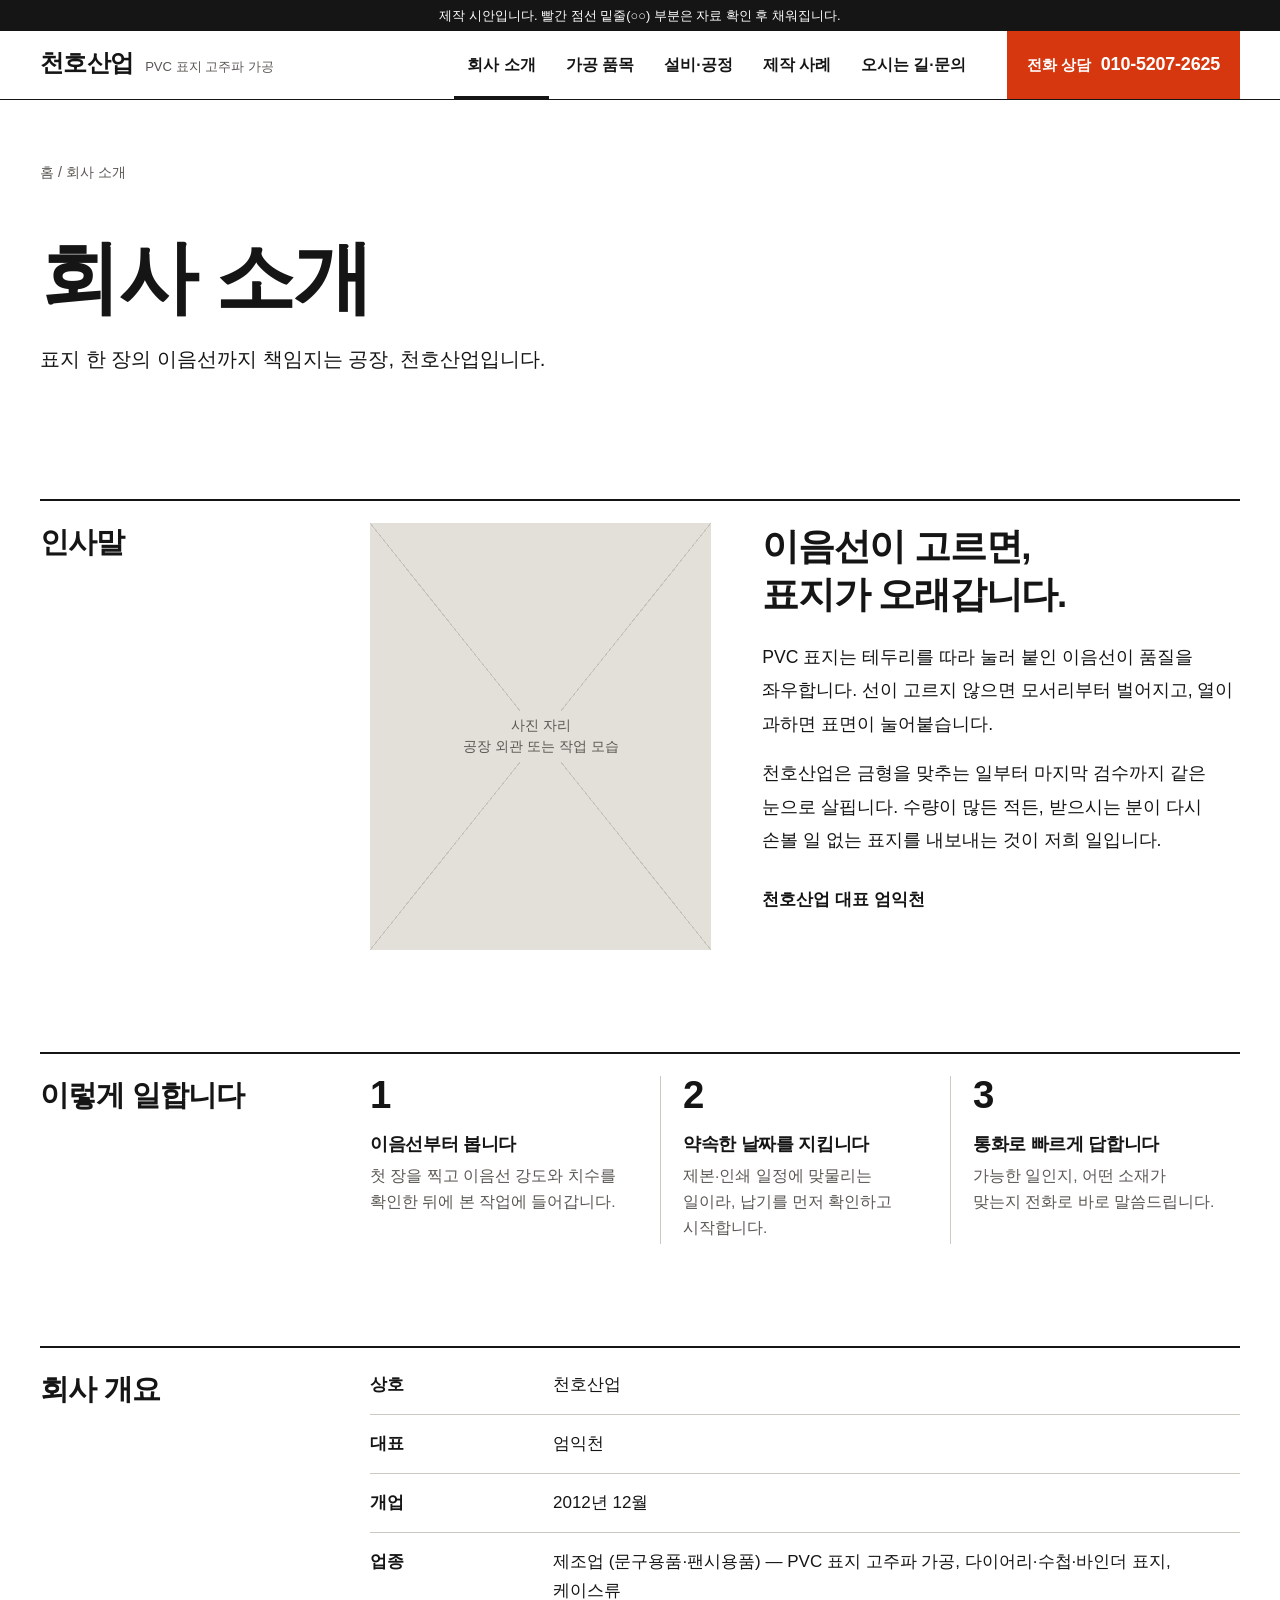
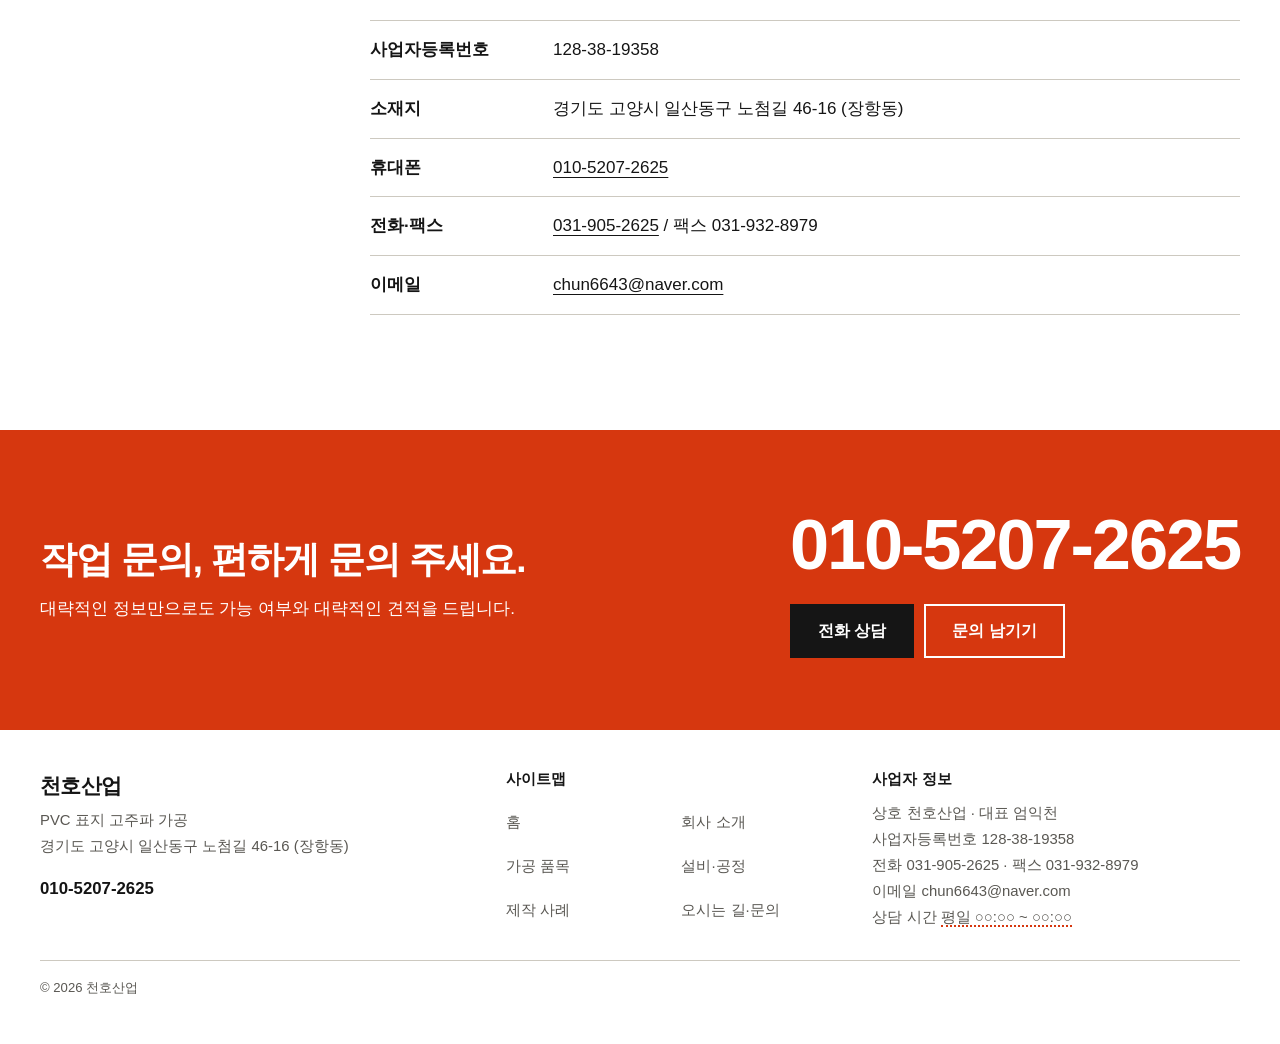
==== about.html @ 2a94d478 "Add files via upload" ====
<!DOCTYPE html>
<html lang="ko">
<head>
<meta charset="utf-8">
<meta name="viewport" content="width=device-width, initial-scale=1">
<title>회사 소개 · 천호산업</title>
<meta name="description" content="표지 한 장의 이음선까지 책임지는 PVC 표지 고주파 가공 공장, 천호산업을 소개합니다.">
<meta property="og:title" content="회사 소개 · 천호산업">
<meta property="og:description" content="표지 한 장의 이음선까지 책임지는 PVC 표지 고주파 가공 공장, 천호산업을 소개합니다.">
<meta property="og:type" content="website">
<link rel="icon" href="data:image/svg+xml,%3Csvg%20xmlns%3D%22http%3A//www.w3.org/2000/svg%22%20viewBox%3D%220%200%2040%2040%22%3E%3Crect%20x%3D%225%22%20y%3D%222%22%20width%3D%2230%22%20height%3D%2236%22%20rx%3D%224%22%20fill%3D%22%231f2f4f%22/%3E%3Crect%20x%3D%229%22%20y%3D%226%22%20width%3D%2222%22%20height%3D%2228%22%20rx%3D%221.5%22%20fill%3D%22none%22%20stroke%3D%22%23ffffff%22%20stroke-opacity%3D%22.55%22%20stroke-width%3D%221.5%22/%3E%3C/svg%3E">
<link rel="stylesheet" href="style.css">
<link rel="canonical" href="https://www.cheonho-ind.kr/about.html">
<meta name="robots" content="index,follow,max-image-preview:large">
<meta property="og:url" content="https://www.cheonho-ind.kr/about.html">
<meta property="og:site_name" content="천호산업">
<meta property="og:locale" content="ko_KR">
<meta property="og:image" content="https://www.cheonho-ind.kr/images/workshop.jpg">
<meta property="og:image:width" content="1456">
<meta property="og:image:height" content="819">
<meta name="twitter:card" content="summary_large_image">
<script type="application/ld+json">{"@context": "https://schema.org", "@graph": [{"@type": "BreadcrumbList", "itemListElement": [{"@type": "ListItem", "position": 1, "name": "홈", "item": "https://www.cheonho-ind.kr/"}, {"@type": "ListItem", "position": 2, "name": "회사 소개", "item": "https://www.cheonho-ind.kr/about.html"}]}]}</script>
</head>
<body>
<!-- 납품 전 삭제: 시안 안내 띠 -->
<div class="draft-strip">제작 시안입니다. 빨간 점선 밑줄(○○) 부분은 자료 확인 후 채워집니다.</div>
<header class="site-header">
  <div class="wrap hd">
    <a class="brand" href="index.html" aria-label="천호산업 홈으로"><span class="brand-name">천호산업</span><span class="brand-sub">PVC 표지 고주파 가공</span></a>
    <nav id="gnb" class="gnb" aria-label="주 메뉴"><ul><li><a href="about.html" aria-current="page">회사 소개</a></li><li><a href="products.html">가공 품목</a></li><li><a href="process.html">설비·공정</a></li><li><a href="works.html">제작 사례</a></li><li><a href="contact.html">오시는 길·문의</a></li></ul></nav>
    <a class="hd-call" href="tel:01052072625"><span>전화 상담</span><b>010-5207-2625</b></a>
    <button class="nav-toggle" type="button" aria-expanded="false" aria-controls="gnb" aria-label="메뉴 열기"><span></span><span></span><span></span></button>
  </div>
</header>
<main>
<section class="page-head">
  <div class="wrap">
    <p class="crumb"><a href="index.html">홈</a> / 회사 소개</p>
    <h1>회사 소개</h1>
    <p class="lead">표지 한 장의 이음선까지 책임지는 공장, 천호산업입니다.</p>
  </div>
</section>
<section class="sec">
  <div class="wrap sec-grid">
    <div class="sec-side"><h2>인사말</h2></div>
    <div class="sec-main">
      <div class="split">
        <!-- 교체: 공장 외관 또는 작업 모습 사진 1장 (가로 1200px 이상, 세로형 권장) -->
<div class="fpo tall" role="img" aria-label="공장 외관 또는 작업 모습 (사진 준비 중)"><span>사진 자리<br>공장 외관 또는 작업 모습</span></div>
        <div class="greet">
          <h3>이음선이 고르면,<br>표지가 오래갑니다.</h3>
          <div class="body">
            <p>PVC 표지는 테두리를 따라 눌러 붙인 이음선이 품질을 좌우합니다. 선이 고르지 않으면 모서리부터 벌어지고, 열이 과하면 표면이 눌어붙습니다.</p>
            <p>천호산업은 금형을 맞추는 일부터 마지막 검수까지 같은 눈으로 살핍니다. 수량이 많든 적든, 받으시는 분이 다시 손볼 일 없는 표지를 내보내는 것이 저희 일입니다.</p>
          </div>
          <p class="sign">천호산업 대표 엄익천</p>
        </div>
      </div>
    </div>
  </div>
</section>
<section class="sec">
  <div class="wrap sec-grid">
    <div class="sec-side"><h2>이렇게 일합니다</h2></div>
    <div class="sec-main">
      <ol class="cols three">
        <li><span class="no">1</span><h3>이음선부터 봅니다</h3><p>첫 장을 찍고 이음선 강도와 치수를 확인한 뒤에 본 작업에 들어갑니다.</p></li>
        <li><span class="no">2</span><h3>약속한 날짜를 지킵니다</h3><p>제본·인쇄 일정에 맞물리는 일이라, 납기를 먼저 확인하고 시작합니다.</p></li>
        <li><span class="no">3</span><h3>통화로 빠르게 답합니다</h3><p>가능한 일인지, 어떤 소재가 맞는지 전화로 바로 말씀드립니다.</p></li>
      </ol>
    </div>
  </div>
</section>
<section class="sec">
  <div class="wrap sec-grid">
    <div class="sec-side"><h2>회사 개요</h2></div>
    <div class="sec-main">
      <!-- 연혁 자료를 받으면 이 표 아래에 추가 -->
      <dl class="spec">
        <dt>상호</dt><dd>천호산업</dd>
        <dt>대표</dt><dd>엄익천</dd>
        <dt>개업</dt><dd>2012년 12월</dd>
        <dt>업종</dt><dd>제조업 (문구용품·팬시용품) — PVC 표지 고주파 가공, 다이어리·수첩·바인더 표지, 케이스류</dd>
        <dt>사업자등록번호</dt><dd>128-38-19358</dd>
        <dt>소재지</dt><dd>경기도 고양시 일산동구 노첨길 46-16 (장항동)</dd>
        <dt>휴대폰</dt><dd><a href="tel:01052072625">010-5207-2625</a></dd>
        <dt>전화·팩스</dt><dd><a href="tel:0319052625">031-905-2625</a> / 팩스 031-932-8979</dd>
        <dt>이메일</dt><dd><a href="mailto:chun6643@naver.com">chun6643@naver.com</a></dd>
      </dl>
    </div>
  </div>
</section>
</main>
<section class="cta" aria-labelledby="cta-h">
  <div class="wrap cta-in">
    <div>
      <h2 id="cta-h">작업 문의, 편하게 문의 주세요.</h2>
      <p>대략적인 정보만으로도 가능 여부와 대략적인 견적을 드립니다.</p>
    </div>
    <div>
      <a class="cta-tel" href="tel:01052072625">010-5207-2625</a>
      <div class="cta-sub">
        <a class="btn btn-ink" href="tel:01052072625">전화 상담</a>
        <a class="btn" href="contact.html#inquiry">문의 남기기</a>
      </div>
    </div>
  </div>
</section>
<footer class="site-footer">
  <div class="wrap">
    <div class="ft">
      <div>
        <p class="ft-name">천호산업</p>
        <p>PVC 표지 고주파 가공<br>경기도 고양시 일산동구 노첨길 46-16 (장항동)</p>
        <p><a class="ft-tel" href="tel:01052072625">010-5207-2625</a></p>
      </div>
      <div>
        <h2>사이트맵</h2>
        <nav class="ft-map" aria-label="사이트맵"><a href="index.html">홈</a><a href="about.html">회사 소개</a><a href="products.html">가공 품목</a><a href="process.html">설비·공정</a><a href="works.html">제작 사례</a><a href="contact.html">오시는 길·문의</a></nav>
      </div>
      <div>
        <h2>사업자 정보</h2>
        <!-- 교체: 상담 시간 -->
        <p>상호 천호산업 · 대표 엄익천<br>사업자등록번호 128-38-19358<br>전화 031-905-2625 · 팩스 031-932-8979<br>이메일 chun6643@naver.com<br>상담 시간 <span class="tbd">평일 ○○:○○ ~ ○○:○○</span></p>
      </div>
    </div>
    <p class="ft-copy">© 2026 천호산업</p>
  </div>
</footer>
<a class="callbar" href="tel:01052072625">전화 상담 <b>010-5207-2625</b></a>
<script src="script.js"></script>
</body>
</html>
---- style.css ----
/* 천호산업 — 공통 스타일 (2차 디자인)
   콘셉트: 표지 견본첩. 흰 바탕, 먹색 글자, 주홍색 한 가지, 가는 괘선.
   번짐·그림자·반투명 장식 없음. 글꼴은 fonts/ 폴더에 직접 들어 있습니다 (모두 SIL OFL). */

@font-face{font-family:"Nanum Gothic";src:url("fonts/NanumGothic-Regular.woff2") format("woff2");font-weight:400;font-style:normal;font-display:swap}
@font-face{font-family:"Nanum Gothic";src:url("fonts/NanumGothic-Bold.woff2") format("woff2");font-weight:700;font-style:normal;font-display:swap}
@font-face{font-family:"Nanum Gothic";src:url("fonts/NanumGothic-ExtraBold.woff2") format("woff2");font-weight:800;font-style:normal;font-display:swap}

:root{
  --paper:#ffffff;       /* 바탕: 흰색 */
  --ink:#151515;         /* 글자·괘선: 먹색 */
  --mute:#5a5853;        /* 보조 글자 */
  --hair:#cdc9c0;        /* 가는 구분선 */
  --accent:#d6370f;      /* 포인트: 주홍 (전화·버튼에만) */
  --accent-dark:#b32c0a; /* 작은 글자용 주홍 */
  --fpo:#e2e0d9;         /* 사진 자리 */
  --head:"Nanum Gothic","Apple SD Gothic Neo","Malgun Gothic",sans-serif;
  --body:"Nanum Gothic","Apple SD Gothic Neo","Malgun Gothic",sans-serif;
  --serif:"Nanum Gothic","Apple SD Gothic Neo","Malgun Gothic",sans-serif;
  --wrap:1200px;
}

*,*::before,*::after{box-sizing:border-box}
html{-webkit-text-size-adjust:100%}
body{margin:0;background:var(--paper);color:var(--ink);font:400 1.0625rem/1.75 var(--body);word-break:keep-all;overflow-wrap:break-word;-webkit-font-smoothing:antialiased;font-variant-numeric:tabular-nums}
h1,h2,h3,h4,p,ul,ol,dl,dd,figure{margin:0}
ul,ol{padding:0;list-style:none}
svg{display:block;max-width:100%}
a{color:inherit}
button,input,select,textarea{font:inherit;color:inherit}
:focus-visible{outline:3px solid var(--accent);outline-offset:3px}
.wrap{width:min(100% - 48px,var(--wrap));margin-inline:auto}
.tbd{border-bottom:2px dotted var(--accent)}
.sr{position:absolute;width:1px;height:1px;overflow:hidden;clip:rect(0 0 0 0);white-space:nowrap}
.small{font-size:.92rem;color:var(--mute)}

/* 시안 안내 띠 (납품 전 삭제) */
.draft-strip{background:var(--ink);color:#fff;font-size:.8rem;line-height:1.5;text-align:center;padding:6px 14px}

/* ── 헤더 ── */
.site-header{position:sticky;top:0;z-index:50;background:var(--paper);border-bottom:1px solid var(--ink)}
.hd{display:flex;align-items:stretch;gap:28px;min-height:68px;position:relative}
.brand{display:flex;align-items:baseline;gap:12px;align-self:center;text-decoration:none;margin-right:auto;padding:10px 0}
.brand-name{font:800 1.5rem/1 var(--head);letter-spacing:-.03em}
.brand-sub{font-size:.82rem;color:var(--mute)}
.gnb{display:flex}
.gnb ul{display:flex;gap:4px}
.gnb a{display:flex;align-items:center;height:100%;min-height:46px;padding:0 13px;text-decoration:none;font-weight:700;font-size:.98rem;border-bottom:3px solid transparent;border-top:3px solid transparent}
.gnb a:hover{border-bottom-color:var(--hair)}
.gnb a[aria-current="page"]{border-bottom-color:var(--ink)}
.hd-call{display:flex;align-items:center;gap:10px;padding:0 20px;background:var(--accent);color:#fff;text-decoration:none;font-weight:700;font-size:.95rem}
.hd-call b{font:800 1.12rem/1 var(--head);letter-spacing:-.01em}
.hd-call:hover{background:var(--accent-dark)}
.nav-toggle{display:none;align-self:center;width:48px;height:48px;border:1px solid var(--ink);background:transparent;cursor:pointer;padding:0;align-items:center;justify-content:center;flex-direction:column;gap:5px}
.nav-toggle span{display:block;width:20px;height:2px;background:var(--ink)}

/* ── 버튼: 네모, 단색 ── */
.btn{display:inline-flex;align-items:center;justify-content:center;gap:10px;min-height:54px;padding:0 26px;border:2px solid var(--ink);background:transparent;color:var(--ink);font-weight:700;font-size:1.02rem;line-height:1.2;text-decoration:none;cursor:pointer}
.btn:hover{background:var(--ink);color:#fff}
.btn-accent{background:var(--accent);border-color:var(--accent);color:#fff}
.btn-accent:hover{background:var(--accent-dark);border-color:var(--accent-dark)}
.btn-ink{background:var(--ink);color:#fff}
.btn-ink:hover{background:#000}

/* ── 홈 첫 화면: 큰 글자 + 표지 견본 여섯 장 ── */
.hero{padding:22px 0 0}
.hero-meta{display:flex;justify-content:space-between;gap:16px;font-size:.92rem;color:var(--mute);padding-bottom:12px;border-bottom:1px solid var(--ink)}
.hero h1{font:800 clamp(2.5rem,8.2vw,6.6rem)/1.1 var(--head);letter-spacing:-.03em;margin:clamp(28px,5vw,60px) 0 clamp(28px,4vw,52px)}
.hero-row{display:grid;grid-template-columns:7fr 5fr;gap:32px 56px;align-items:end;padding-bottom:clamp(40px,5vw,64px)}
.hero .lead{font-size:clamp(1.08rem,1.6vw,1.3rem);line-height:1.7;max-width:31em}
.hero-actions{display:flex;flex-wrap:wrap;gap:10px}
.hero-note{margin-top:12px;font-size:.92rem;color:var(--mute)}
.hero-photo{margin:0 0 clamp(28px,4vw,48px)}
.hero-photo img{display:block;width:100%;height:auto;aspect-ratio:2/1;object-fit:cover;object-position:50% 55%;background:var(--fpo)}
.covers{display:grid;grid-template-columns:repeat(6,minmax(0,1fr));gap:clamp(10px,1.6vw,22px);padding-bottom:22px}
.covers a{display:block;text-decoration:none}
.cv{display:block;position:relative;aspect-ratio:3/4;border-radius:8px;background:var(--c)}
.cv::before{content:"";position:absolute;inset:10px;border:1px solid var(--seam,rgba(255,255,255,.26));border-radius:3px}
.cv.spine::after{content:"";position:absolute;left:17%;top:0;bottom:0;border-left:1px solid var(--seam,rgba(255,255,255,.26))}
.covers a:hover .cv{outline:2px solid var(--ink);outline-offset:4px}
.cv-name{display:block;margin-top:12px;font-weight:700;font-size:.95rem;line-height:1.4}
.c-navy{--c:#1f2f4f}.c-wine{--c:#6a1f2b}.c-green{--c:#1f4a3a}.c-black{--c:#1c1c1c}.c-brown{--c:#6b4a2f}
.c-grey{--c:#b7bbbd;--seam:rgba(0,0,0,.28)}
.c-clear{--c:#e9e8e2;--seam:rgba(0,0,0,.28);box-shadow:inset 0 0 0 1px #9f9c94}
.c-ochre{--c:#b8892b;--seam:rgba(0,0,0,.28)}

/* 숫자 네 칸 */
.facts{display:grid;grid-template-columns:repeat(4,1fr);border-top:2px solid var(--ink);border-bottom:1px solid var(--ink)}
.facts div{padding:22px 24px 24px 0}
.facts div + div{padding-left:24px;border-left:1px solid var(--hair)}
.facts dt{font-size:.92rem;color:var(--mute)}
.facts dd{font:800 clamp(1.7rem,3vw,2.5rem)/1.2 var(--head);letter-spacing:-.03em;margin-top:6px}

/* ── 구역: 왼쪽에 제목, 오른쪽에 내용 ── */
.sec{padding:clamp(56px,8vw,104px) 0 0}
.sec:last-of-type{padding-bottom:clamp(64px,9vw,120px)}
.sec-grid{display:grid;grid-template-columns:3fr 9fr;gap:24px 40px;border-top:2px solid var(--ink);padding-top:22px}
.sec-side h2{font:800 clamp(1.45rem,2.3vw,1.9rem)/1.3 var(--head);letter-spacing:-.03em}
.sec-side p{margin-top:10px;color:var(--mute);font-size:.96rem;max-width:18em}
.sec-main{min-width:0}

/* 목차처럼 생긴 링크 목록 */
.index li{border-bottom:1px solid var(--hair)}
.index a{display:grid;grid-template-columns:3.2rem minmax(0,1fr) minmax(0,1.6fr) 2rem;gap:8px 20px;align-items:baseline;padding:22px 0;text-decoration:none}
.index li:first-child a{padding-top:0}
.index .no{color:var(--mute);font-size:.95rem}
.index .t{font:800 clamp(1.35rem,2.4vw,1.9rem)/1.25 var(--head);letter-spacing:-.03em}
.index .d{color:var(--mute);font-size:.98rem}
.index .go{text-align:right;font-size:1.2rem}
.index a:hover .t{color:var(--accent-dark)}
.index a:hover .go{color:var(--accent-dark)}

/* 두 칸짜리 줄 목록 (이름 | 설명) */
.pairs li{display:grid;grid-template-columns:minmax(0,1fr) minmax(0,1.6fr);gap:6px 20px;padding:18px 0;border-bottom:1px solid var(--hair)}
.pairs li:first-child{padding-top:0}
.pairs b{font:800 1.18rem/1.4 var(--head);letter-spacing:-.02em}
.pairs span{color:var(--mute)}

/* 번호 붙은 칸 (진행 순서 등) */
.cols{display:grid;grid-template-columns:repeat(4,minmax(0,1fr));gap:0}
.cols.three{grid-template-columns:repeat(3,minmax(0,1fr))}
.cols li{padding:0 22px 4px 0}
.cols li + li{padding-left:22px;border-left:1px solid var(--hair)}
.cols .no{display:block;font:800 2.4rem/1 var(--head);letter-spacing:-.04em}
.cols h3{font:800 1.15rem/1.35 var(--head);letter-spacing:-.02em;margin:18px 0 6px}
.cols p{color:var(--mute);font-size:.97rem;line-height:1.65}

/* 번호 붙은 줄 (작업 순서) */
.rows li{display:grid;grid-template-columns:3.6rem minmax(0,1fr) minmax(0,1.6fr);gap:6px 20px;align-items:baseline;padding:18px 0;border-bottom:1px solid var(--hair)}
.rows li:first-child{padding-top:0}
.rows .no{font:800 1.5rem/1 var(--head);letter-spacing:-.03em}
.rows h3{font:800 1.18rem/1.4 var(--head);letter-spacing:-.02em}
.rows p{color:var(--mute)}

/* ── 전화 상담 띠 ── */
.cta{background:var(--accent);color:#fff}
.cta-in{display:grid;grid-template-columns:minmax(0,1fr) auto;gap:24px 56px;align-items:center;padding:clamp(44px,6vw,72px) 0}
.cta h2{font:800 clamp(1.5rem,3vw,2.3rem)/1.3 var(--head);letter-spacing:-.03em}
.cta p{margin-top:10px;max-width:30em}
.cta-tel{display:block;font:800 clamp(2.3rem,6vw,4.4rem)/1.1 var(--head);letter-spacing:-.03em;color:#fff;text-decoration:none;white-space:nowrap;padding:4px 0}
.cta-tel:hover{text-decoration:underline;text-underline-offset:8px;text-decoration-thickness:3px}
.cta-sub{display:flex;flex-wrap:wrap;gap:10px;margin-top:16px}
.cta .btn{border-color:#fff;color:#fff}
.cta .btn:hover{background:#fff;color:var(--accent-dark)}
.cta .btn-ink{background:var(--ink);border-color:var(--ink);color:#fff}
.cta .btn-ink:hover{background:#000;border-color:#000;color:#fff}

/* ── 푸터 ── */
.site-footer{padding:36px 0 44px;font-size:.93rem;color:var(--mute)}
.ft{display:grid;grid-template-columns:1.3fr 1fr 1.1fr;gap:32px}
.ft-name{font:800 1.3rem/1.2 var(--head);letter-spacing:-.03em;color:var(--ink)}
.ft h2{font-size:.93rem;font-weight:700;color:var(--ink);margin-bottom:8px}
.ft p{margin-top:8px}
.ft a{text-decoration:none}
.ft a:hover{color:var(--ink);text-decoration:underline;text-underline-offset:4px}
.ft-map{display:grid;grid-template-columns:1fr 1fr;gap:0 16px}
.ft-map a{display:flex;align-items:center;min-height:44px}
.ft-tel{display:inline-flex;align-items:center;min-height:44px;font-weight:700;font-size:1.05rem;color:var(--ink)}
.ft-copy{margin-top:28px;padding-top:16px;border-top:1px solid var(--hair);font-size:.82rem}
.callbar{display:none}

/* ── 하위 페이지 머리 ── */
.page-head{padding:clamp(28px,4vw,48px) 0 clamp(8px,2vw,20px)}
.crumb{font-size:.9rem;color:var(--mute)}
.crumb a{text-decoration:none;display:inline-block;padding:12px 0}
.crumb a:hover{text-decoration:underline}
.page-head h1{font:800 clamp(2.4rem,6.6vw,5rem)/1.12 var(--head);letter-spacing:-.03em;margin:clamp(12px,3vw,36px) 0 18px}
.page-head .lead{font-size:clamp(1.08rem,1.6vw,1.3rem);max-width:30em}

/* ── 사진 자리 (실제 사진으로 교체) ── */
.fpo{position:relative;display:grid;place-items:center;aspect-ratio:4/3;background-color:var(--fpo);color:var(--mute);font-size:.9rem;text-align:center;
  background-image:
    linear-gradient(to top right,transparent calc(50% - .5px),#c6c3ba calc(50% - .5px),#c6c3ba calc(50% + .5px),transparent calc(50% + .5px)),
    linear-gradient(to bottom right,transparent calc(50% - .5px),#c6c3ba calc(50% - .5px),#c6c3ba calc(50% + .5px),transparent calc(50% + .5px))}
.fpo span{background:var(--fpo);padding:4px 12px;line-height:1.5}
.fpo.tall{aspect-ratio:4/5}

.split{display:grid;grid-template-columns:5fr 7fr;gap:clamp(24px,4vw,56px);align-items:start}
.split.even{grid-template-columns:1fr 1fr}

/* 회사 소개 */
.greet h3{font:800 clamp(1.6rem,3vw,2.3rem)/1.3 var(--head);letter-spacing:-.035em;margin-bottom:22px}
.greet .body{font-size:1.1rem;line-height:1.9}
.greet .body p + p{margin-top:16px}
.sign{margin-top:28px;font-weight:700}
.spec{display:grid;grid-template-columns:max-content 1fr}
.spec dt,.spec dd{padding:14px 0;border-bottom:1px solid var(--hair)}
.spec dt:first-of-type,.spec dt:first-of-type + dd{padding-top:0}
.spec dt{font-weight:700;padding-right:clamp(24px,5vw,72px)}
.spec dd a{text-underline-offset:4px}

/* 가공 품목 */
.items{display:grid;grid-template-columns:1fr 1fr;gap:0 48px}
.item{display:grid;grid-template-columns:104px minmax(0,1fr);gap:24px;padding:26px 0;border-bottom:1px solid var(--hair)}
.item:nth-child(-n+2){padding-top:0}
.item .cv{border-radius:6px}
.item .cv::before{inset:7px}
.item h3{font:800 1.28rem/1.35 var(--head);letter-spacing:-.025em}
.item p{color:var(--mute);margin-top:6px;font-size:.98rem}
.item .kw{margin-top:10px;font-size:.9rem;color:var(--ink)}
.chips{display:grid;grid-template-columns:repeat(5,minmax(0,1fr));gap:14px}
.chips li{font-weight:700;font-size:.95rem}
.chips i{display:block;aspect-ratio:1;background:var(--c);margin-bottom:10px}
.chips .c-clear i{box-shadow:inset 0 0 0 1px #9f9c94}
.chips .c-clear{box-shadow:none}
.after-note{margin-top:22px;color:var(--mute)}
.faq details{border-bottom:1px solid var(--hair)}
.faq summary{display:flex;align-items:center;gap:16px;min-height:64px;padding:8px 0;font-weight:700;font-size:1.08rem;cursor:pointer;list-style:none}
.faq details:first-child summary{padding-top:0;min-height:56px}
.faq summary::-webkit-details-marker{display:none}
.faq summary::after{content:"+";margin-left:auto;font-size:1.5rem;font-weight:400;line-height:1}
.faq details[open] summary::after{content:"\2013"}
.faq .a{padding:0 40px 22px 0;color:var(--mute);max-width:44em}

/* 설비·공정 */
.explain p{font-size:1.08rem}
.checks{margin-top:18px}
.checks li{position:relative;padding:8px 0 8px 22px;border-top:1px solid var(--hair)}
.checks li::before{content:"";position:absolute;left:2px;top:21px;width:8px;height:2px;background:var(--ink)}
.diagram{border:1px solid var(--ink);background:#fff;padding:16px}
.diagram svg{width:100%;height:auto}
.dg-t{font:700 14px var(--body);fill:var(--ink)}
.dg-s{font:400 12.5px var(--body);fill:var(--mute)}
.photo-pair{display:grid;grid-template-columns:1fr 1fr;gap:14px}

/* 제작 사례 */
.works{padding:clamp(28px,4vw,48px) 0 clamp(64px,9vw,120px)}
.filters{display:flex;flex-wrap:wrap;gap:0 4px;border-top:2px solid var(--ink);border-bottom:1px solid var(--ink);margin-bottom:32px}
.filters button{min-height:52px;padding:0 16px;border:0;border-bottom:3px solid transparent;border-top:3px solid transparent;background:transparent;font-weight:700;font-size:.98rem;cursor:pointer;color:var(--mute)}
.filters button:first-child{padding-left:0}
.filters button:hover{color:var(--ink)}
.filters button[aria-pressed="true"]{color:var(--ink);border-bottom-color:var(--ink)}
.gallery{display:grid;grid-template-columns:repeat(4,minmax(0,1fr));gap:36px 20px}
.gallery figure[hidden]{display:none}
.tile{position:relative;aspect-ratio:4/3;background:var(--c)}
.tile::before{content:"";position:absolute;inset:12px;border:1px solid var(--seam,rgba(255,255,255,.26))}
.tile span{position:absolute;left:22px;bottom:20px;font-size:.78rem;color:var(--lab,rgba(255,255,255,.82))}
.tile.c-grey,.tile.c-clear,.tile.c-ochre{--lab:rgba(0,0,0,.66)}
.gallery figcaption{padding-top:12px}
.gallery figcaption b{display:block;font:800 1.08rem/1.35 var(--head);letter-spacing:-.02em}
.gallery figcaption span{font-size:.9rem;color:var(--mute)}

/* 오시는 길·문의 */
.duo{display:grid;grid-template-columns:1fr 1fr;border-top:2px solid var(--ink)}
.duo > div{padding:22px 40px 0 0}
.duo > div + div{padding-left:40px;padding-right:0;border-left:1px solid var(--hair)}
.duo h2{font:800 clamp(1.45rem,2.3vw,1.9rem)/1.3 var(--head);letter-spacing:-.03em}
.tel-big{display:inline-block;font:800 clamp(2.4rem,5.6vw,4rem)/1.1 var(--head);letter-spacing:-.03em;color:var(--accent-dark);text-decoration:none;margin:14px 0 20px;padding:4px 0;white-space:nowrap}
.tel-big:hover{text-decoration:underline;text-underline-offset:8px;text-decoration-thickness:3px}
.addr{font-size:1.2rem;font-weight:700;margin:20px 0 22px;line-height:1.6}
.info{margin-top:24px;color:var(--mute);font-size:.97rem}
.info li{padding:10px 0;border-top:1px solid var(--hair)}
.map-btns{display:flex;flex-wrap:wrap;gap:10px}
.form{display:grid;grid-template-columns:repeat(2,minmax(0,1fr));gap:18px 20px}
.form .full{grid-column:1/-1}
.form label{display:block;font-weight:700;font-size:.95rem;margin-bottom:6px}
.form label i{font-style:normal;color:var(--accent-dark);font-size:.82rem;margin-left:6px}
.form input,.form select,.form textarea{width:100%;min-height:54px;padding:12px 14px;border:1px solid var(--ink);border-radius:0;background:#fff}
.form textarea{min-height:150px;resize:vertical;line-height:1.6}
.form input:focus,.form select:focus,.form textarea:focus{outline:3px solid var(--accent);outline-offset:0}
.form [aria-invalid="true"]{border-color:var(--accent);border-width:2px}
.form-msg{grid-column:1/-1;display:none;padding:14px 16px;border:1px solid var(--ink);background:#fff;font-size:.97rem}
.form-msg.show{display:block}
.form-msg.err{border-color:var(--accent);border-width:2px}
.form-msg a{font-weight:700}

@media (prefers-reduced-motion:reduce){*,*::before,*::after{transition:none!important}}

/* ── 반응형 ── */
@media (max-width:1140px){
  .brand-sub{display:none}
  .gnb a{padding:0 10px;font-size:.95rem}
}
@media (max-width:980px){
  .nav-toggle{display:flex}
  .gnb{display:none;position:absolute;top:100%;left:-24px;right:-24px;background:var(--paper);border-bottom:1px solid var(--ink);padding:0 24px 8px}
  .gnb.open{display:block}
  .gnb ul{flex-direction:column;gap:0}
  .gnb a{height:auto;min-height:56px;padding:0;font-size:1.08rem;border-top:0;border-bottom:1px solid var(--hair)}
  .gnb a[aria-current="page"]{border-bottom-color:var(--ink)}
  .hd{gap:14px}
  .hero-row{grid-template-columns:1fr}
  .sec-grid{grid-template-columns:1fr}
  .sec-side p{max-width:none}
  .sec-main{padding-top:8px}
  .split,.split.even{grid-template-columns:1fr}
  .fpo.tall{aspect-ratio:4/3}
  .gallery{grid-template-columns:repeat(3,minmax(0,1fr))}
  .cta-in{grid-template-columns:1fr}
  .items{grid-template-columns:1fr}
  .item:nth-child(2){padding-top:26px}
}
@media (max-width:760px){
  body{font-size:1rem}
  .wrap{width:min(100% - 36px,var(--wrap))}
  .gnb{left:-18px;right:-18px;padding:0 18px 8px}
  .hd{min-height:60px}
  .hd-call{display:none}
  .callbar{display:flex;position:fixed;left:0;right:0;bottom:0;z-index:60;min-height:58px;align-items:center;justify-content:center;gap:10px;background:var(--accent);color:#fff;font-weight:700;text-decoration:none}
  .callbar b{font:800 1.15rem/1 var(--head)}
  .site-footer{padding-bottom:100px}
  .hero-meta span + span{display:none}
  .hero-actions .btn{width:100%}
  .hero-photo img{aspect-ratio:4/3;object-position:49% 50%}
  .covers{grid-template-columns:repeat(3,minmax(0,1fr));gap:18px 12px}
  .cv::before{inset:7px}
  .cv-name{font-size:.86rem;margin-top:8px}
  .facts{grid-template-columns:1fr 1fr}
  .facts div{padding:18px 16px 18px 0}
  .facts div + div{padding-left:16px}
  .facts div:nth-child(3){padding-left:0;border-left:0}
  .facts div:nth-child(n+3){border-top:1px solid var(--hair)}
  .index a{grid-template-columns:2.4rem minmax(0,1fr) 1.6rem;padding:18px 0}
  .index .d{grid-column:2/3;grid-row:2}
  .index .go{grid-column:3;grid-row:1}
  .pairs li{grid-template-columns:1fr}
  .cols,.cols.three{grid-template-columns:1fr}
  .cols li{display:grid;grid-template-columns:3rem minmax(0,1fr);gap:0 14px;padding:16px 0;border-bottom:1px solid var(--hair)}
  .cols li:first-child{padding-top:0}
  .cols li + li{padding-left:0;border-left:0}
  .cols .no{grid-row:span 2;font-size:1.9rem}
  .cols h3{margin:2px 0 4px}
  .rows li{grid-template-columns:2.6rem minmax(0,1fr)}
  .rows p{grid-column:2}
  .chips{grid-template-columns:repeat(3,minmax(0,1fr))}
  .gallery{grid-template-columns:repeat(2,minmax(0,1fr));gap:26px 14px}
  .duo{grid-template-columns:1fr}
  .duo > div{padding:22px 0 32px}
  .duo > div + div{padding-left:0;border-left:0;border-top:2px solid var(--ink)}
  .form{grid-template-columns:1fr}
  .ft{grid-template-columns:1fr;gap:24px}
  .item{grid-template-columns:76px minmax(0,1fr);gap:18px}
  .spec{grid-template-columns:1fr}
  .spec dt{padding:14px 0 0;border-bottom:0}
  .spec dt:first-of-type{padding-top:0}
  .spec dd,.spec dt:first-of-type + dd{padding:2px 0 14px}
  .photo-pair{grid-template-columns:1fr}
  .cta-sub .btn,.map-btns .btn{width:100%}
}
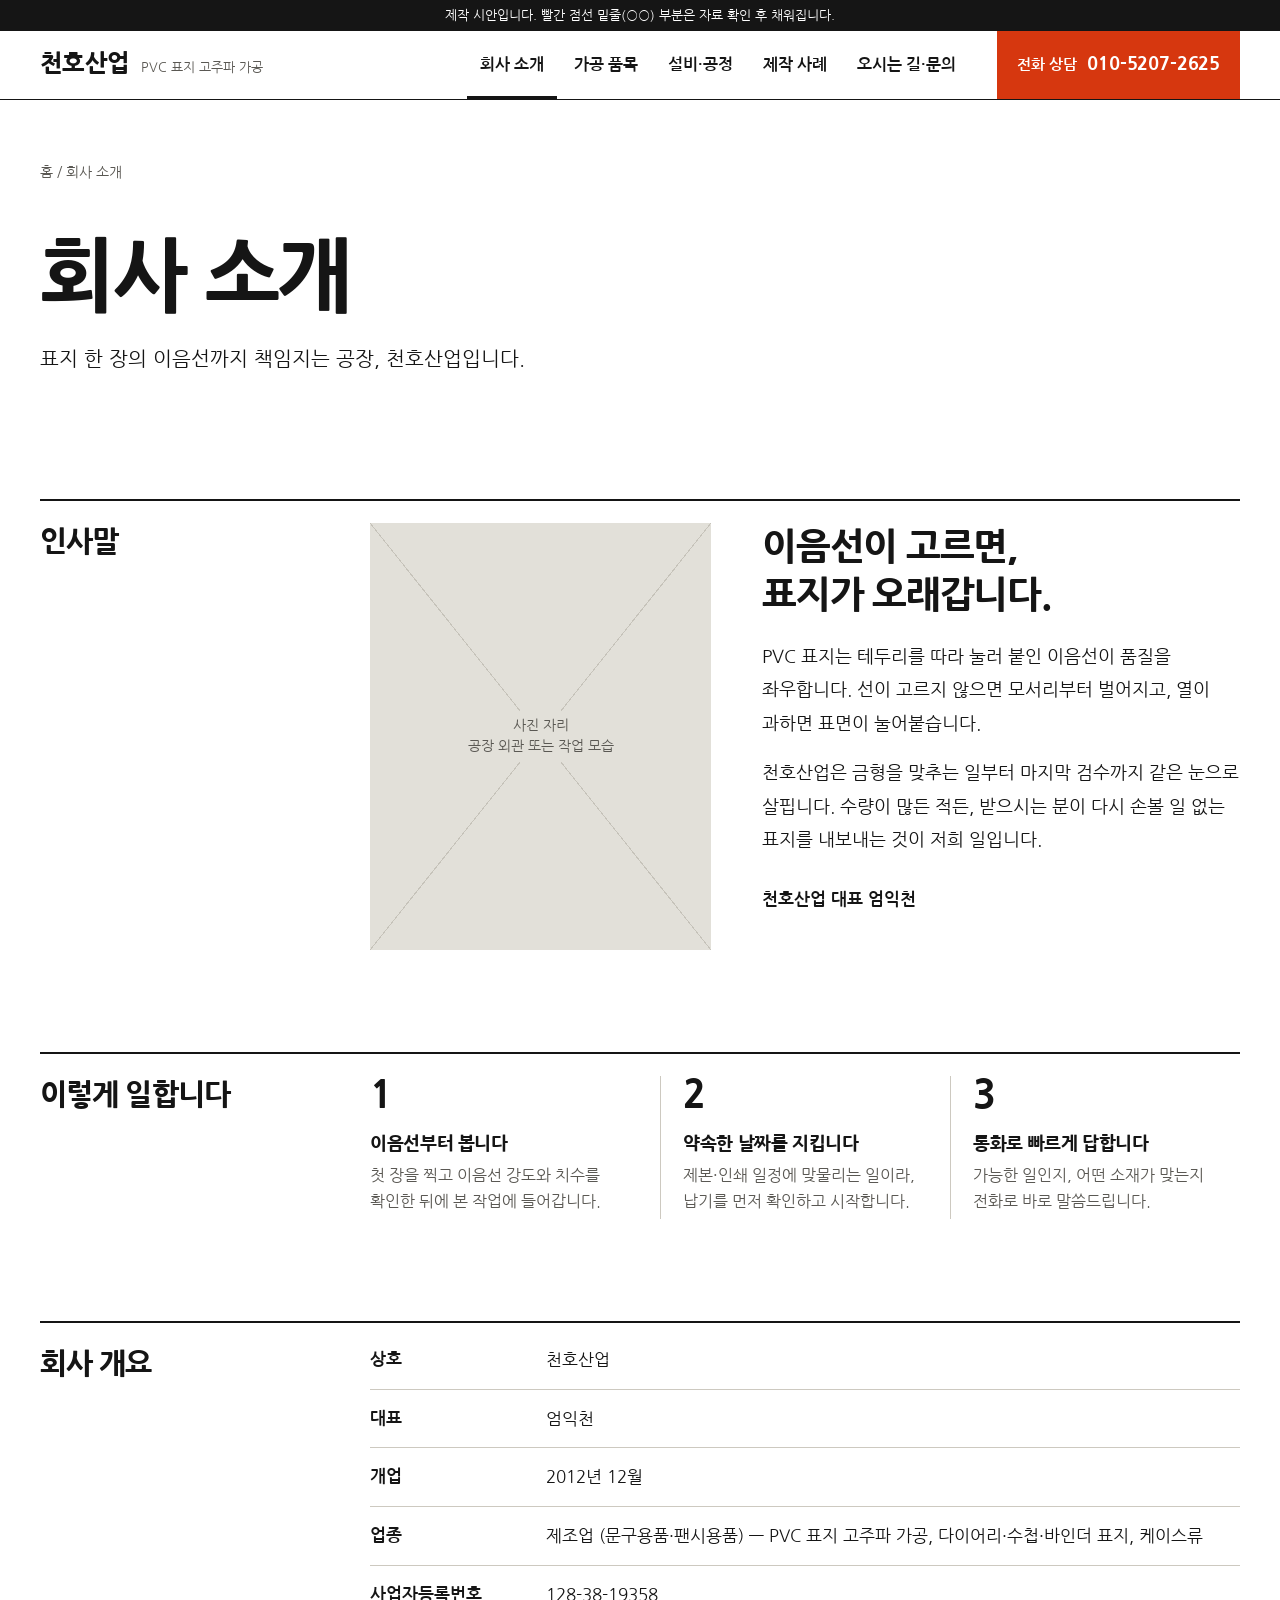
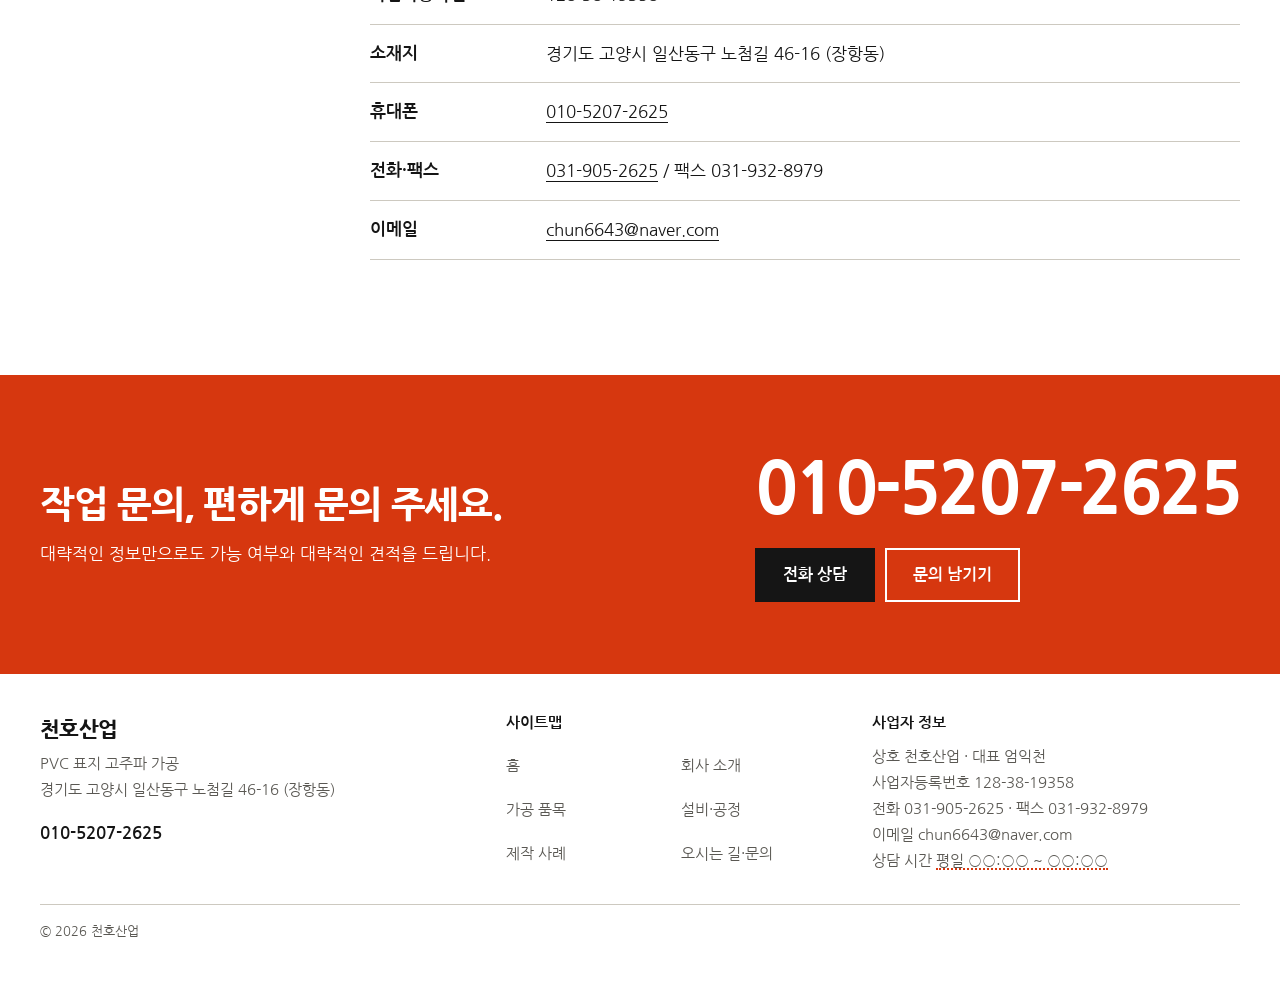
==== commit 765a3dc8: "Add files via upload" ====
--- a/about.html
+++ b/about.html
@@ -9,7 +9,7 @@
 <meta property="og:description" content="표지 한 장의 이음선까지 책임지는 PVC 표지 고주파 가공 공장, 천호산업을 소개합니다.">
 <meta property="og:type" content="website">
 <link rel="icon" href="data:image/svg+xml,%3Csvg%20xmlns%3D%22http%3A//www.w3.org/2000/svg%22%20viewBox%3D%220%200%2040%2040%22%3E%3Crect%20x%3D%225%22%20y%3D%222%22%20width%3D%2230%22%20height%3D%2236%22%20rx%3D%224%22%20fill%3D%22%231f2f4f%22/%3E%3Crect%20x%3D%229%22%20y%3D%226%22%20width%3D%2222%22%20height%3D%2228%22%20rx%3D%221.5%22%20fill%3D%22none%22%20stroke%3D%22%23ffffff%22%20stroke-opacity%3D%22.55%22%20stroke-width%3D%221.5%22/%3E%3C/svg%3E">
-<link rel="stylesheet" href="style.css">
+<link rel="stylesheet" href="style.css?v=20261123b">
 <link rel="canonical" href="https://www.cheonho-ind.kr/about.html">
 <meta name="robots" content="index,follow,max-image-preview:large">
 <meta property="og:url" content="https://www.cheonho-ind.kr/about.html">
@@ -128,6 +128,6 @@
   </div>
 </footer>
 <a class="callbar" href="tel:01052072625">전화 상담 <b>010-5207-2625</b></a>
-<script src="script.js"></script>
+<script src="script.js?v=20261123b"></script>
 </body>
 </html>
--- a/style.css
+++ b/style.css
@@ -63,15 +63,21 @@
 .btn-ink:hover{background:#000}
 
 /* ── 홈 첫 화면: 큰 글자 + 표지 견본 여섯 장 ── */
-.hero{padding:22px 0 0}
-.hero-meta{display:flex;justify-content:space-between;gap:16px;font-size:.92rem;color:var(--mute);padding-bottom:12px;border-bottom:1px solid var(--ink)}
-.hero h1{font:800 clamp(2.5rem,8.2vw,6.6rem)/1.1 var(--head);letter-spacing:-.03em;margin:clamp(28px,5vw,60px) 0 clamp(28px,4vw,52px)}
-.hero-row{display:grid;grid-template-columns:7fr 5fr;gap:32px 56px;align-items:end;padding-bottom:clamp(40px,5vw,64px)}
-.hero .lead{font-size:clamp(1.08rem,1.6vw,1.3rem);line-height:1.7;max-width:31em}
+/* 메인 배너: 건물 사진 위에 글 */
+.banner{position:relative;isolation:isolate;display:flex;align-items:center;min-height:clamp(560px,82vh,780px);overflow:hidden;color:#fff;background:#25323b}
+.banner-img{position:absolute;inset:0;z-index:-2;width:100%;height:100%;object-fit:cover;object-position:50% 55%;transform:scale(1.25);transform-origin:0 58%}
+.banner-shade{position:absolute;inset:0;z-index:-1;background:linear-gradient(90deg,rgba(12,16,20,.78) 0%,rgba(12,16,20,.6) 38%,rgba(12,16,20,.15) 70%,rgba(12,16,20,0) 100%),linear-gradient(0deg,rgba(12,16,20,.35),rgba(12,16,20,0) 40%)}
+.banner-in{padding:clamp(56px,8vw,96px) 0}
+.banner-kicker{font-size:.95rem;font-weight:700;letter-spacing:.01em;opacity:.92}
+.banner h1{font:800 clamp(2.3rem,5.4vw,4.3rem)/1.18 var(--head);letter-spacing:-.03em;margin:18px 0 22px;text-shadow:0 2px 18px rgba(0,0,0,.25)}
+.banner .lead{font-size:clamp(1.05rem,1.5vw,1.25rem);line-height:1.7;max-width:30em;opacity:.95}
+.banner .hero-actions{margin-top:30px}
+.banner .hero-note{color:rgba(255,255,255,.82)}
+.btn-light{border-color:#fff;color:#fff}
+.btn-light:hover{background:#fff;color:var(--ink)}
+.hero{padding:clamp(28px,4vw,48px) 0 0}
 .hero-actions{display:flex;flex-wrap:wrap;gap:10px}
 .hero-note{margin-top:12px;font-size:.92rem;color:var(--mute)}
-.hero-photo{margin:0 0 clamp(28px,4vw,48px)}
-.hero-photo img{display:block;width:100%;height:auto;aspect-ratio:2/1;object-fit:cover;object-position:50% 55%;background:var(--fpo)}
 .covers{display:grid;grid-template-columns:repeat(6,minmax(0,1fr));gap:clamp(10px,1.6vw,22px);padding-bottom:22px}
 .covers a{display:block;text-decoration:none}
 .cv{display:block;position:relative;aspect-ratio:3/4;border-radius:8px;background:var(--c)}
@@ -279,7 +285,6 @@
   .gnb a{height:auto;min-height:56px;padding:0;font-size:1.08rem;border-top:0;border-bottom:1px solid var(--hair)}
   .gnb a[aria-current="page"]{border-bottom-color:var(--ink)}
   .hd{gap:14px}
-  .hero-row{grid-template-columns:1fr}
   .sec-grid{grid-template-columns:1fr}
   .sec-side p{max-width:none}
   .sec-main{padding-top:8px}
@@ -299,9 +304,11 @@
   .callbar{display:flex;position:fixed;left:0;right:0;bottom:0;z-index:60;min-height:58px;align-items:center;justify-content:center;gap:10px;background:var(--accent);color:#fff;font-weight:700;text-decoration:none}
   .callbar b{font:800 1.15rem/1 var(--head)}
   .site-footer{padding-bottom:100px}
-  .hero-meta span + span{display:none}
   .hero-actions .btn{width:100%}
-  .hero-photo img{aspect-ratio:4/3;object-position:49% 50%}
+  .banner{min-height:0;align-items:flex-end;background:#161c21}
+  .banner-img{height:340px;object-position:49% 50%;transform:none}
+  .banner-shade{background:linear-gradient(180deg,rgba(22,28,33,0) 0px,rgba(22,28,33,.1) 200px,rgba(22,28,33,.85) 320px,#161c21 340px)}
+  .banner-in{padding:290px 0 36px}
   .covers{grid-template-columns:repeat(3,minmax(0,1fr));gap:18px 12px}
   .cv::before{inset:7px}
   .cv-name{font-size:.86rem;margin-top:8px}
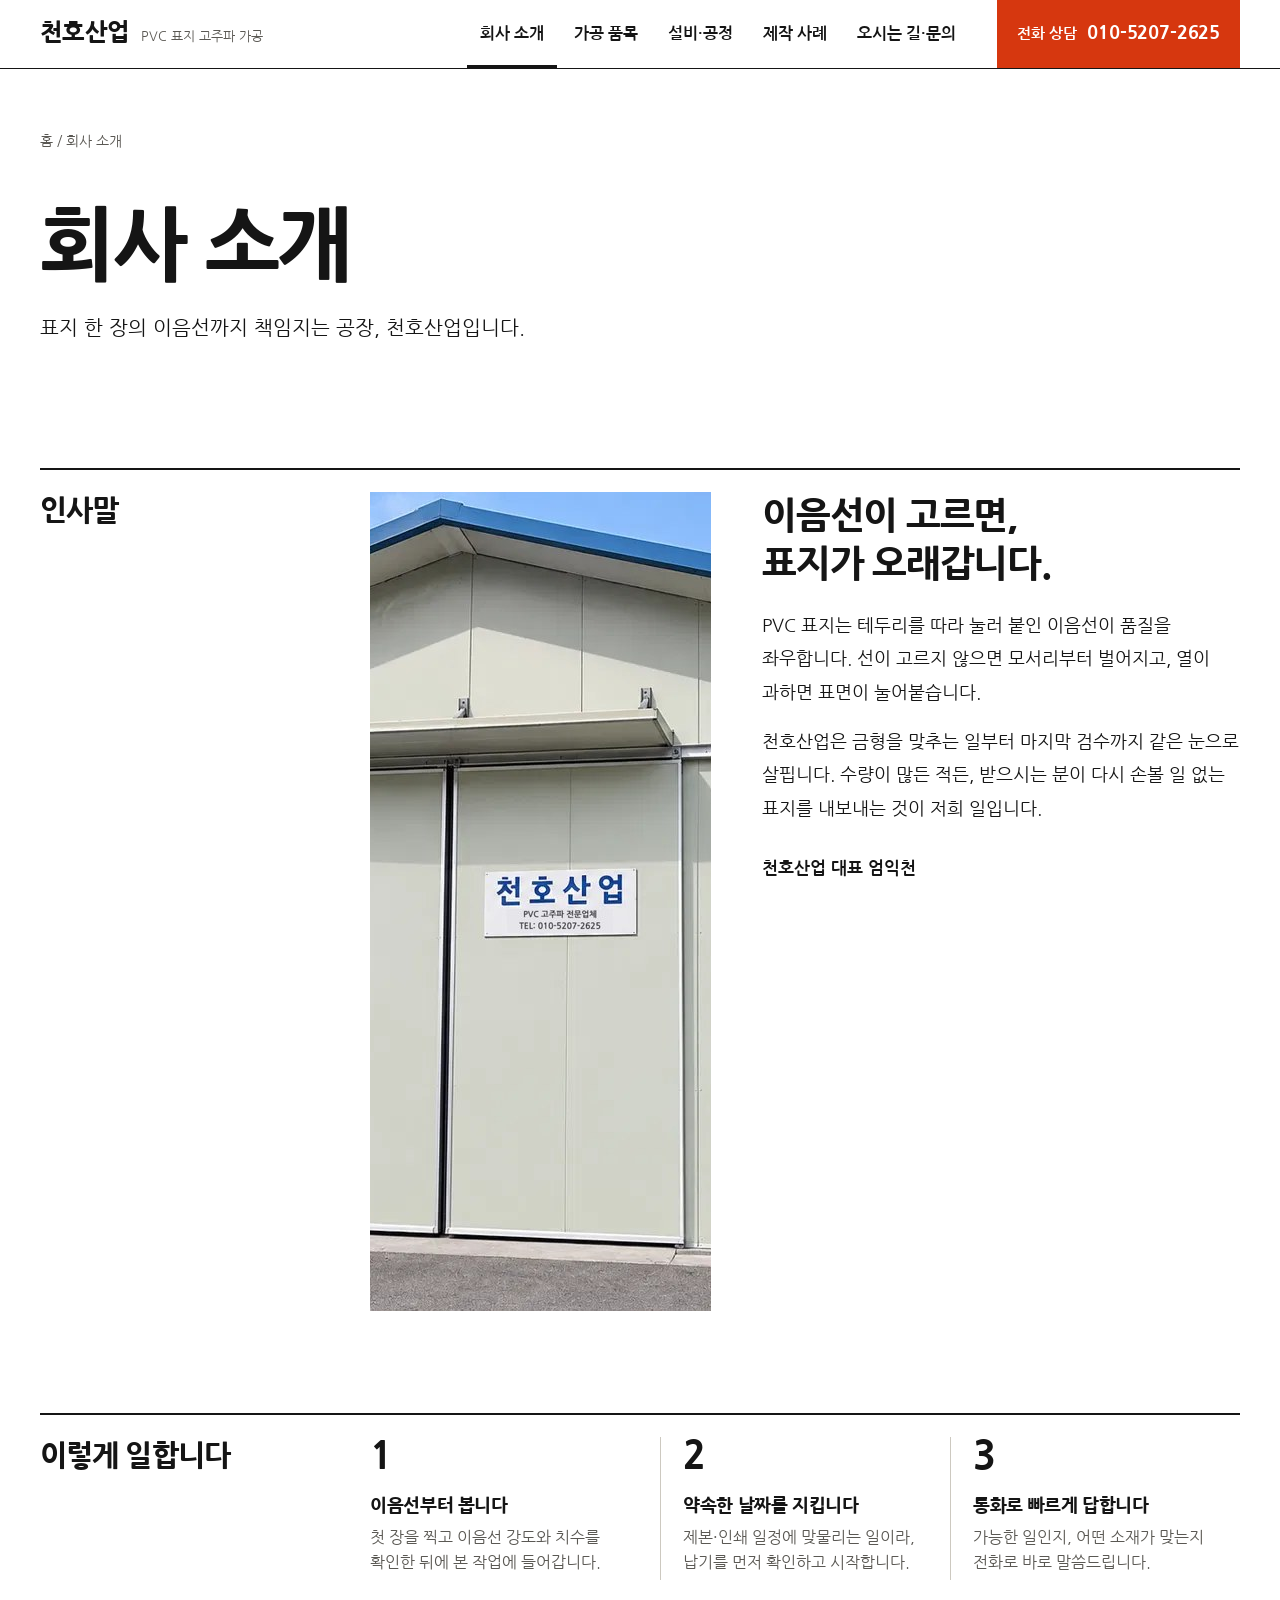
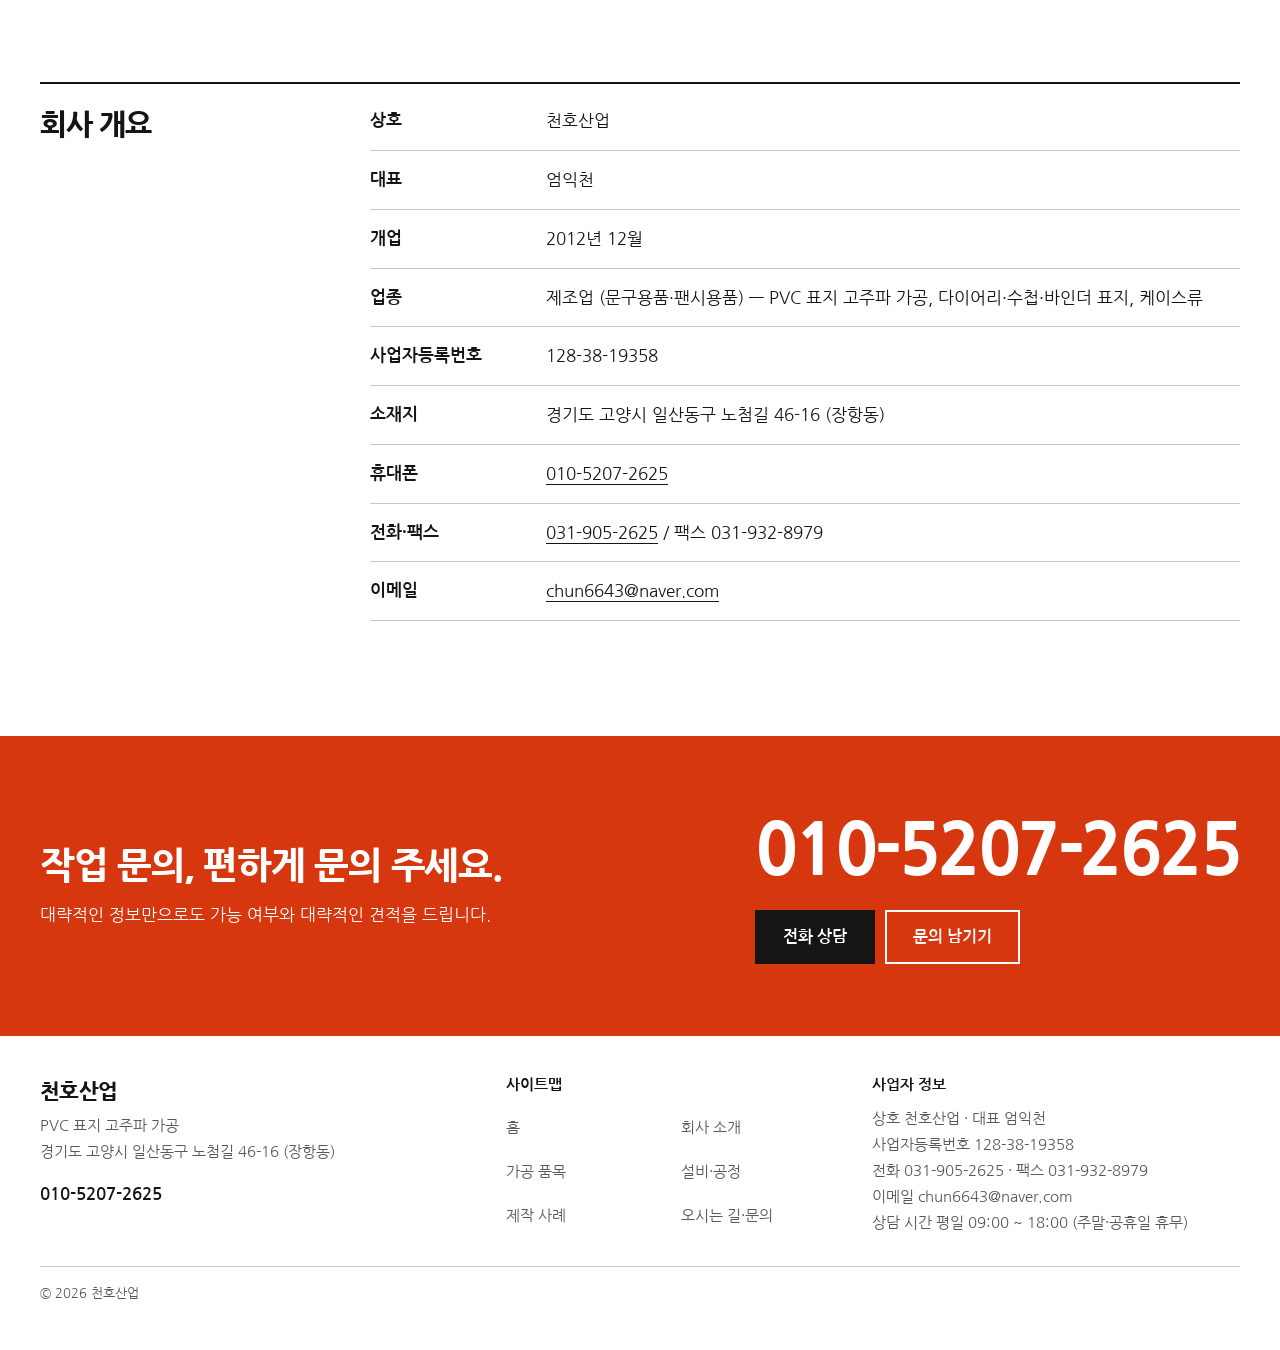
==== commit 7c842fb6: "실제 운영용으로 정리: 시안 띠 제거, 상담 시간·설비·수량·납기 정보 입력" ====
--- a/about.html
+++ b/about.html
@@ -1,133 +1,131 @@
 <!DOCTYPE html>
+
 <html lang="ko">
 <head>
-<meta charset="utf-8">
-<meta name="viewport" content="width=device-width, initial-scale=1">
+<meta charset="utf-8"/>
+<meta content="width=device-width, initial-scale=1" name="viewport"/>
 <title>회사 소개 · 천호산업</title>
-<meta name="description" content="표지 한 장의 이음선까지 책임지는 PVC 표지 고주파 가공 공장, 천호산업을 소개합니다.">
-<meta property="og:title" content="회사 소개 · 천호산업">
-<meta property="og:description" content="표지 한 장의 이음선까지 책임지는 PVC 표지 고주파 가공 공장, 천호산업을 소개합니다.">
-<meta property="og:type" content="website">
-<link rel="icon" href="data:image/svg+xml,%3Csvg%20xmlns%3D%22http%3A//www.w3.org/2000/svg%22%20viewBox%3D%220%200%2040%2040%22%3E%3Crect%20x%3D%225%22%20y%3D%222%22%20width%3D%2230%22%20height%3D%2236%22%20rx%3D%224%22%20fill%3D%22%231f2f4f%22/%3E%3Crect%20x%3D%229%22%20y%3D%226%22%20width%3D%2222%22%20height%3D%2228%22%20rx%3D%221.5%22%20fill%3D%22none%22%20stroke%3D%22%23ffffff%22%20stroke-opacity%3D%22.55%22%20stroke-width%3D%221.5%22/%3E%3C/svg%3E">
-<link rel="stylesheet" href="style.css?v=20261123b">
-<link rel="canonical" href="https://www.cheonho-ind.kr/about.html">
-<meta name="robots" content="index,follow,max-image-preview:large">
-<meta property="og:url" content="https://www.cheonho-ind.kr/about.html">
-<meta property="og:site_name" content="천호산업">
-<meta property="og:locale" content="ko_KR">
-<meta property="og:image" content="https://www.cheonho-ind.kr/images/workshop.jpg">
-<meta property="og:image:width" content="1456">
-<meta property="og:image:height" content="819">
-<meta name="twitter:card" content="summary_large_image">
+<meta content="표지 한 장의 이음선까지 책임지는 PVC 표지 고주파 가공 공장, 천호산업을 소개합니다." name="description"/>
+<meta content="회사 소개 · 천호산업" property="og:title"/>
+<meta content="표지 한 장의 이음선까지 책임지는 PVC 표지 고주파 가공 공장, 천호산업을 소개합니다." property="og:description"/>
+<meta content="website" property="og:type"/>
+<link href="data:image/svg+xml,%3Csvg%20xmlns%3D%22http%3A//www.w3.org/2000/svg%22%20viewBox%3D%220%200%2040%2040%22%3E%3Crect%20x%3D%225%22%20y%3D%222%22%20width%3D%2230%22%20height%3D%2236%22%20rx%3D%224%22%20fill%3D%22%231f2f4f%22/%3E%3Crect%20x%3D%229%22%20y%3D%226%22%20width%3D%2222%22%20height%3D%2228%22%20rx%3D%221.5%22%20fill%3D%22none%22%20stroke%3D%22%23ffffff%22%20stroke-opacity%3D%22.55%22%20stroke-width%3D%221.5%22/%3E%3C/svg%3E" rel="icon"/>
+<link href="style.css?v=20261125a" rel="stylesheet"/>
+<link href="https://www.cheonho-ind.kr/about.html" rel="canonical"/>
+<meta content="index,follow,max-image-preview:large" name="robots"/>
+<meta content="https://www.cheonho-ind.kr/about.html" property="og:url"/>
+<meta content="천호산업" property="og:site_name"/>
+<meta content="ko_KR" property="og:locale"/>
+<meta content="https://www.cheonho-ind.kr/images/workshop.jpg" property="og:image"/>
+<meta content="1456" property="og:image:width"/>
+<meta content="819" property="og:image:height"/>
+<meta content="summary_large_image" name="twitter:card"/>
 <script type="application/ld+json">{"@context": "https://schema.org", "@graph": [{"@type": "BreadcrumbList", "itemListElement": [{"@type": "ListItem", "position": 1, "name": "홈", "item": "https://www.cheonho-ind.kr/"}, {"@type": "ListItem", "position": 2, "name": "회사 소개", "item": "https://www.cheonho-ind.kr/about.html"}]}]}</script>
-</head>
+<script data-cms="1">document.documentElement.classList.add('cwait')</script><script defer src="cms.js?v=20261123c"></script></head>
 <body>
-<!-- 납품 전 삭제: 시안 안내 띠 -->
-<div class="draft-strip">제작 시안입니다. 빨간 점선 밑줄(○○) 부분은 자료 확인 후 채워집니다.</div>
 <header class="site-header">
-  <div class="wrap hd">
-    <a class="brand" href="index.html" aria-label="천호산업 홈으로"><span class="brand-name">천호산업</span><span class="brand-sub">PVC 표지 고주파 가공</span></a>
-    <nav id="gnb" class="gnb" aria-label="주 메뉴"><ul><li><a href="about.html" aria-current="page">회사 소개</a></li><li><a href="products.html">가공 품목</a></li><li><a href="process.html">설비·공정</a></li><li><a href="works.html">제작 사례</a></li><li><a href="contact.html">오시는 길·문의</a></li></ul></nav>
-    <a class="hd-call" href="tel:01052072625"><span>전화 상담</span><b>010-5207-2625</b></a>
-    <button class="nav-toggle" type="button" aria-expanded="false" aria-controls="gnb" aria-label="메뉴 열기"><span></span><span></span><span></span></button>
-  </div>
+<div class="wrap hd">
+<a aria-label="천호산업 홈으로" class="brand" href="index.html"><span class="brand-name">천호산업</span><span class="brand-sub">PVC 표지 고주파 가공</span></a>
+<nav aria-label="주 메뉴" class="gnb" id="gnb"><ul><li><a aria-current="page" href="about.html">회사 소개</a></li><li><a href="products.html">가공 품목</a></li><li><a href="process.html">설비·공정</a></li><li><a href="works.html">제작 사례</a></li><li><a href="contact.html">오시는 길·문의</a></li></ul></nav>
+<a class="hd-call" href="tel:01052072625"><span>전화 상담</span><b>010-5207-2625</b></a>
+<button aria-controls="gnb" aria-expanded="false" aria-label="메뉴 열기" class="nav-toggle" type="button"><span></span><span></span><span></span></button>
+</div>
 </header>
 <main>
 <section class="page-head">
-  <div class="wrap">
-    <p class="crumb"><a href="index.html">홈</a> / 회사 소개</p>
-    <h1>회사 소개</h1>
-    <p class="lead">표지 한 장의 이음선까지 책임지는 공장, 천호산업입니다.</p>
-  </div>
+<div class="wrap">
+<p class="crumb"><a href="index.html">홈</a> / 회사 소개</p>
+<h1 data-t="tf102638c" data-tg="페이지 첫머리" data-tl="큰 제목">회사 소개</h1>
+<p class="lead" data-t="t47dfc909" data-tg="페이지 첫머리" data-tl="문장">표지 한 장의 이음선까지 책임지는 공장, 천호산업입니다.</p>
+</div>
 </section>
 <section class="sec">
-  <div class="wrap sec-grid">
-    <div class="sec-side"><h2>인사말</h2></div>
-    <div class="sec-main">
-      <div class="split">
-        <!-- 교체: 공장 외관 또는 작업 모습 사진 1장 (가로 1200px 이상, 세로형 권장) -->
-<div class="fpo tall" role="img" aria-label="공장 외관 또는 작업 모습 (사진 준비 중)"><span>사진 자리<br>공장 외관 또는 작업 모습</span></div>
-        <div class="greet">
-          <h3>이음선이 고르면,<br>표지가 오래갑니다.</h3>
-          <div class="body">
-            <p>PVC 표지는 테두리를 따라 눌러 붙인 이음선이 품질을 좌우합니다. 선이 고르지 않으면 모서리부터 벌어지고, 열이 과하면 표면이 눌어붙습니다.</p>
-            <p>천호산업은 금형을 맞추는 일부터 마지막 검수까지 같은 눈으로 살핍니다. 수량이 많든 적든, 받으시는 분이 다시 손볼 일 없는 표지를 내보내는 것이 저희 일입니다.</p>
-          </div>
-          <p class="sign">천호산업 대표 엄익천</p>
-        </div>
-      </div>
-    </div>
-  </div>
+<div class="wrap sec-grid">
+<div class="sec-side"><h2 data-t="t4378e1ed" data-tg="인사말" data-tl="큰 제목">인사말</h2></div>
+<div class="sec-main">
+<div class="split">
+<img alt="천호산업 작업장 외관" class="about-photo" data-img="aboutPhoto" data-tl="회사 소개 사진 (공장·작업 모습)" height="819" loading="lazy" src="images/workshop.jpg" width="1456"/>
+<div class="greet">
+<h3 data-t="t9c8cbda3" data-tg="인사말" data-tl="제목">이음선이 고르면,<br/>표지가 오래갑니다.</h3>
+<div class="body">
+<p data-t="te9594d8d" data-tg="인사말" data-tl="문장">PVC 표지는 테두리를 따라 눌러 붙인 이음선이 품질을 좌우합니다. 선이 고르지 않으면 모서리부터 벌어지고, 열이 과하면 표면이 눌어붙습니다.</p>
+<p data-t="tc5dbcb23" data-tg="인사말" data-tl="문장">천호산업은 금형을 맞추는 일부터 마지막 검수까지 같은 눈으로 살핍니다. 수량이 많든 적든, 받으시는 분이 다시 손볼 일 없는 표지를 내보내는 것이 저희 일입니다.</p>
+</div>
+<p class="sign" data-t="t1565465a" data-tg="인사말" data-tl="문장">천호산업 대표 엄익천</p>
+</div>
+</div>
+</div>
+</div>
 </section>
 <section class="sec">
-  <div class="wrap sec-grid">
-    <div class="sec-side"><h2>이렇게 일합니다</h2></div>
-    <div class="sec-main">
-      <ol class="cols three">
-        <li><span class="no">1</span><h3>이음선부터 봅니다</h3><p>첫 장을 찍고 이음선 강도와 치수를 확인한 뒤에 본 작업에 들어갑니다.</p></li>
-        <li><span class="no">2</span><h3>약속한 날짜를 지킵니다</h3><p>제본·인쇄 일정에 맞물리는 일이라, 납기를 먼저 확인하고 시작합니다.</p></li>
-        <li><span class="no">3</span><h3>통화로 빠르게 답합니다</h3><p>가능한 일인지, 어떤 소재가 맞는지 전화로 바로 말씀드립니다.</p></li>
-      </ol>
-    </div>
-  </div>
+<div class="wrap sec-grid">
+<div class="sec-side"><h2 data-t="t9451f246" data-tg="이렇게 일합니다" data-tl="큰 제목">이렇게 일합니다</h2></div>
+<div class="sec-main">
+<ol class="cols three">
+<li><span class="no">1</span><h3 data-t="tf155232c" data-tg="이렇게 일합니다" data-tl="제목">이음선부터 봅니다</h3><p data-t="t2894a97f" data-tg="이렇게 일합니다" data-tl="문장">첫 장을 찍고 이음선 강도와 치수를 확인한 뒤에 본 작업에 들어갑니다.</p></li>
+<li><span class="no">2</span><h3 data-t="t9e4f5a95" data-tg="이렇게 일합니다" data-tl="제목">약속한 날짜를 지킵니다</h3><p data-t="t1f61cba4" data-tg="이렇게 일합니다" data-tl="문장">제본·인쇄 일정에 맞물리는 일이라, 납기를 먼저 확인하고 시작합니다.</p></li>
+<li><span class="no">3</span><h3 data-t="t0b00310f" data-tg="이렇게 일합니다" data-tl="제목">통화로 빠르게 답합니다</h3><p data-t="t2418cdff" data-tg="이렇게 일합니다" data-tl="문장">가능한 일인지, 어떤 소재가 맞는지 전화로 바로 말씀드립니다.</p></li>
+</ol>
+</div>
+</div>
 </section>
 <section class="sec">
-  <div class="wrap sec-grid">
-    <div class="sec-side"><h2>회사 개요</h2></div>
-    <div class="sec-main">
-      <!-- 연혁 자료를 받으면 이 표 아래에 추가 -->
-      <dl class="spec">
-        <dt>상호</dt><dd>천호산업</dd>
-        <dt>대표</dt><dd>엄익천</dd>
-        <dt>개업</dt><dd>2012년 12월</dd>
-        <dt>업종</dt><dd>제조업 (문구용품·팬시용품) — PVC 표지 고주파 가공, 다이어리·수첩·바인더 표지, 케이스류</dd>
-        <dt>사업자등록번호</dt><dd>128-38-19358</dd>
-        <dt>소재지</dt><dd>경기도 고양시 일산동구 노첨길 46-16 (장항동)</dd>
-        <dt>휴대폰</dt><dd><a href="tel:01052072625">010-5207-2625</a></dd>
-        <dt>전화·팩스</dt><dd><a href="tel:0319052625">031-905-2625</a> / 팩스 031-932-8979</dd>
-        <dt>이메일</dt><dd><a href="mailto:chun6643@naver.com">chun6643@naver.com</a></dd>
-      </dl>
-    </div>
-  </div>
+<div class="wrap sec-grid">
+<div class="sec-side"><h2 data-t="t346c6e7f" data-tg="회사 개요" data-tl="큰 제목">회사 개요</h2></div>
+<div class="sec-main">
+<!-- 연혁 자료를 받으면 이 표 아래에 추가 -->
+<dl class="spec">
+<dt data-t="t5f0e2c9b" data-tg="회사 개요" data-tl="항목 이름">상호</dt><dd data-t="ta609d184" data-tg="회사 개요" data-tl="내용">천호산업</dd>
+<dt data-t="t2c53cc8e" data-tg="회사 개요" data-tl="항목 이름">대표</dt><dd data-t="t8289f195" data-tg="회사 개요" data-tl="내용">엄익천</dd>
+<dt data-t="t54695e6e" data-tg="회사 개요" data-tl="항목 이름">개업</dt><dd data-t="ta3c7eeac" data-tg="회사 개요" data-tl="내용">2012년 12월</dd>
+<dt data-t="t0fb1a92d" data-tg="회사 개요" data-tl="항목 이름">업종</dt><dd data-t="tf78e463c" data-tg="회사 개요" data-tl="내용">제조업 (문구용품·팬시용품) — PVC 표지 고주파 가공, 다이어리·수첩·바인더 표지, 케이스류</dd>
+<dt data-t="tdd86c376" data-tg="회사 개요" data-tl="항목 이름">사업자등록번호</dt><dd data-t="t9e6b1084" data-tg="회사 개요" data-tl="내용">128-38-19358</dd>
+<dt data-t="t0a6e0114" data-tg="회사 개요" data-tl="항목 이름">소재지</dt><dd data-t="tbf82ff80" data-tg="회사 개요" data-tl="내용">경기도 고양시 일산동구 노첨길 46-16 (장항동)</dd>
+<dt data-t="t5cd06196" data-tg="회사 개요" data-tl="항목 이름">휴대폰</dt><dd><a href="tel:01052072625">010-5207-2625</a></dd>
+<dt data-t="t0918aeb5" data-tg="회사 개요" data-tl="항목 이름">전화·팩스</dt><dd><a href="tel:0319052625">031-905-2625</a> / 팩스 031-932-8979</dd>
+<dt data-t="t3c37764a" data-tg="회사 개요" data-tl="항목 이름">이메일</dt><dd><a href="mailto:chun6643@naver.com">chun6643@naver.com</a></dd>
+</dl>
+</div>
+</div>
 </section>
 </main>
-<section class="cta" aria-labelledby="cta-h">
-  <div class="wrap cta-in">
-    <div>
-      <h2 id="cta-h">작업 문의, 편하게 문의 주세요.</h2>
-      <p>대략적인 정보만으로도 가능 여부와 대략적인 견적을 드립니다.</p>
-    </div>
-    <div>
-      <a class="cta-tel" href="tel:01052072625">010-5207-2625</a>
-      <div class="cta-sub">
-        <a class="btn btn-ink" href="tel:01052072625">전화 상담</a>
-        <a class="btn" href="contact.html#inquiry">문의 남기기</a>
-      </div>
-    </div>
-  </div>
+<section aria-labelledby="cta-h" class="cta">
+<div class="wrap cta-in">
+<div>
+<h2 data-t="tcfd13a6b" data-tg="전화 상담 띠" data-tl="큰 제목" id="cta-h">작업 문의, 편하게 문의 주세요.</h2>
+<p data-t="tb9da2cf0" data-tg="전화 상담 띠" data-tl="문장">대략적인 정보만으로도 가능 여부와 대략적인 견적을 드립니다.</p>
+</div>
+<div>
+<a class="cta-tel" href="tel:01052072625">010-5207-2625</a>
+<div class="cta-sub">
+<a class="btn btn-ink" href="tel:01052072625">전화 상담</a>
+<a class="btn" href="contact.html#inquiry">문의 남기기</a>
+</div>
+</div>
+</div>
 </section>
 <footer class="site-footer">
-  <div class="wrap">
-    <div class="ft">
-      <div>
-        <p class="ft-name">천호산업</p>
-        <p>PVC 표지 고주파 가공<br>경기도 고양시 일산동구 노첨길 46-16 (장항동)</p>
-        <p><a class="ft-tel" href="tel:01052072625">010-5207-2625</a></p>
-      </div>
-      <div>
-        <h2>사이트맵</h2>
-        <nav class="ft-map" aria-label="사이트맵"><a href="index.html">홈</a><a href="about.html">회사 소개</a><a href="products.html">가공 품목</a><a href="process.html">설비·공정</a><a href="works.html">제작 사례</a><a href="contact.html">오시는 길·문의</a></nav>
-      </div>
-      <div>
-        <h2>사업자 정보</h2>
-        <!-- 교체: 상담 시간 -->
-        <p>상호 천호산업 · 대표 엄익천<br>사업자등록번호 128-38-19358<br>전화 031-905-2625 · 팩스 031-932-8979<br>이메일 chun6643@naver.com<br>상담 시간 <span class="tbd">평일 ○○:○○ ~ ○○:○○</span></p>
-      </div>
-    </div>
-    <p class="ft-copy">© 2026 천호산업</p>
-  </div>
+<div class="wrap">
+<div class="ft">
+<div>
+<p class="ft-name" data-t="ta609d184" data-tg="맨 아래 정보" data-tl="문장">천호산업</p>
+<p data-t="t3dc732fd" data-tg="맨 아래 정보" data-tl="문장">PVC 표지 고주파 가공<br/>경기도 고양시 일산동구 노첨길 46-16 (장항동)</p>
+<p><a class="ft-tel" href="tel:01052072625">010-5207-2625</a></p>
+</div>
+<div>
+<h2>사이트맵</h2>
+<nav aria-label="사이트맵" class="ft-map"><a href="index.html">홈</a><a href="about.html">회사 소개</a><a href="products.html">가공 품목</a><a href="process.html">설비·공정</a><a href="works.html">제작 사례</a><a href="contact.html">오시는 길·문의</a></nav>
+</div>
+<div>
+<h2>사업자 정보</h2>
+<!-- 교체: 상담 시간 -->
+<p data-t="t486defb9" data-tg="맨 아래 정보" data-tl="문장">상호 천호산업 · 대표 엄익천<br/>사업자등록번호 128-38-19358<br/>전화 031-905-2625 · 팩스 031-932-8979<br/>이메일 chun6643@naver.com<br/>상담 시간 평일 09:00 ~ 18:00 (주말·공휴일 휴무)</p>
+</div>
+</div>
+<p class="ft-copy" data-t="ta046c71e" data-tg="맨 아래 정보" data-tl="문장">© 2026 천호산업</p>
+</div>
 </footer>
 <a class="callbar" href="tel:01052072625">전화 상담 <b>010-5207-2625</b></a>
-<script src="script.js?v=20261123b"></script>
+<script src="script.js?v=20261125a"></script>
 </body>
 </html>
--- a/style.css
+++ b/style.css
@@ -344,3 +344,19 @@
   .photo-pair{grid-template-columns:1fr}
   .cta-sub .btn,.map-btns .btn{width:100%}
 }
+
+/* ── 관리자 페이지 연결 ── */
+/* 최신 내용을 받기 전에는 고칠 수 있는 곳을 잠깐 숨김 (예전 문구가 깜빡이지 않게) */
+html.cwait [data-t], html.cwait [data-img], html.cwait #works-gallery{visibility:hidden}
+/* 관리자에서 올린 사진 */
+.ph-img{position:absolute;inset:0;width:100%;height:100%;object-fit:cover;border-radius:inherit;display:block}
+.has-img{background:#e2e0d9!important;box-shadow:none!important}
+.has-img::before,.has-img::after{display:none!important}
+.has-img > span{display:none}
+.tile{overflow:hidden}
+/* 실제 운영용: 사진이 없는 설비 사진 칸은 숨기고 표만 보여줌 */
+.tbd{border-bottom:0}
+.about-photo{display:block;width:100%;aspect-ratio:4/5;object-fit:cover;object-position:47% 50%;background:var(--fpo)}
+.photo-pair:not(:has(.has-img)){display:none}
+.split.even:has(> .photo-pair:not(:has(.has-img))){grid-template-columns:1fr;max-width:760px}
+@media (max-width:760px){.about-photo{aspect-ratio:4/3}}
